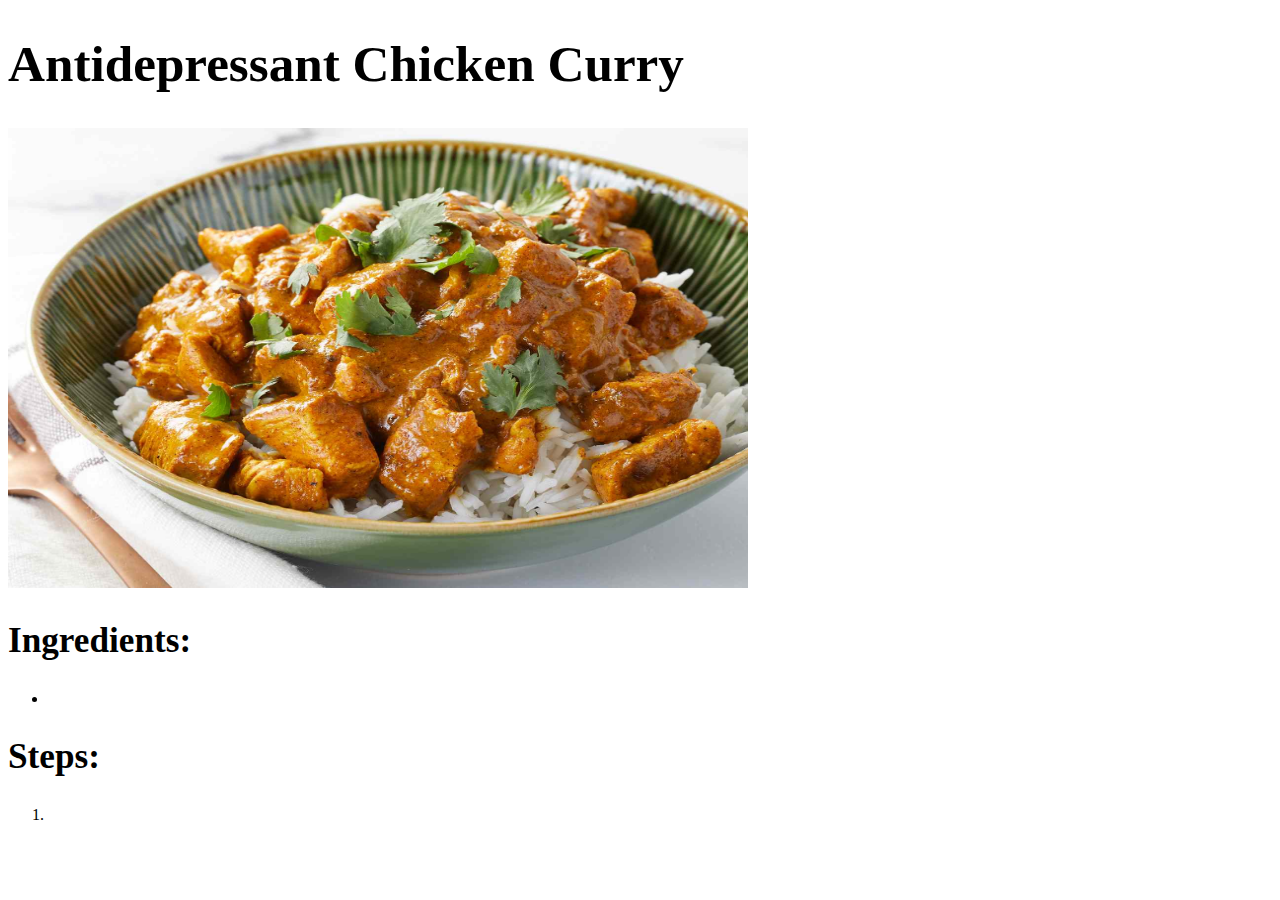
==== recipes/chickencurry.html @ 895504c2 "Add Chicken Curry Recipe HTML + Picture" ====
<!DOCTYPE html> 
<html lang="en">
    <head>
        <meta charset="UTF-8">
        <meta name="viewport" content="width=device-width, initial-scale=1.0">
        <title>Chicken Curry</title>
    </head>

    <body>
        <h1 style="font-size:320%">Antidepressant Chicken Curry</h1>
        <img src="../images/chickencurry.jpg" width="740" height="460">

        <h2 style="font-size:220%">Ingredients:</h2>

        <ul>
            <li></li>
        </ul>

        <h2 style="font-size:220%">Steps:</h2>

        <ol>
            <li></li>
        </ol>
    </body>
</html>
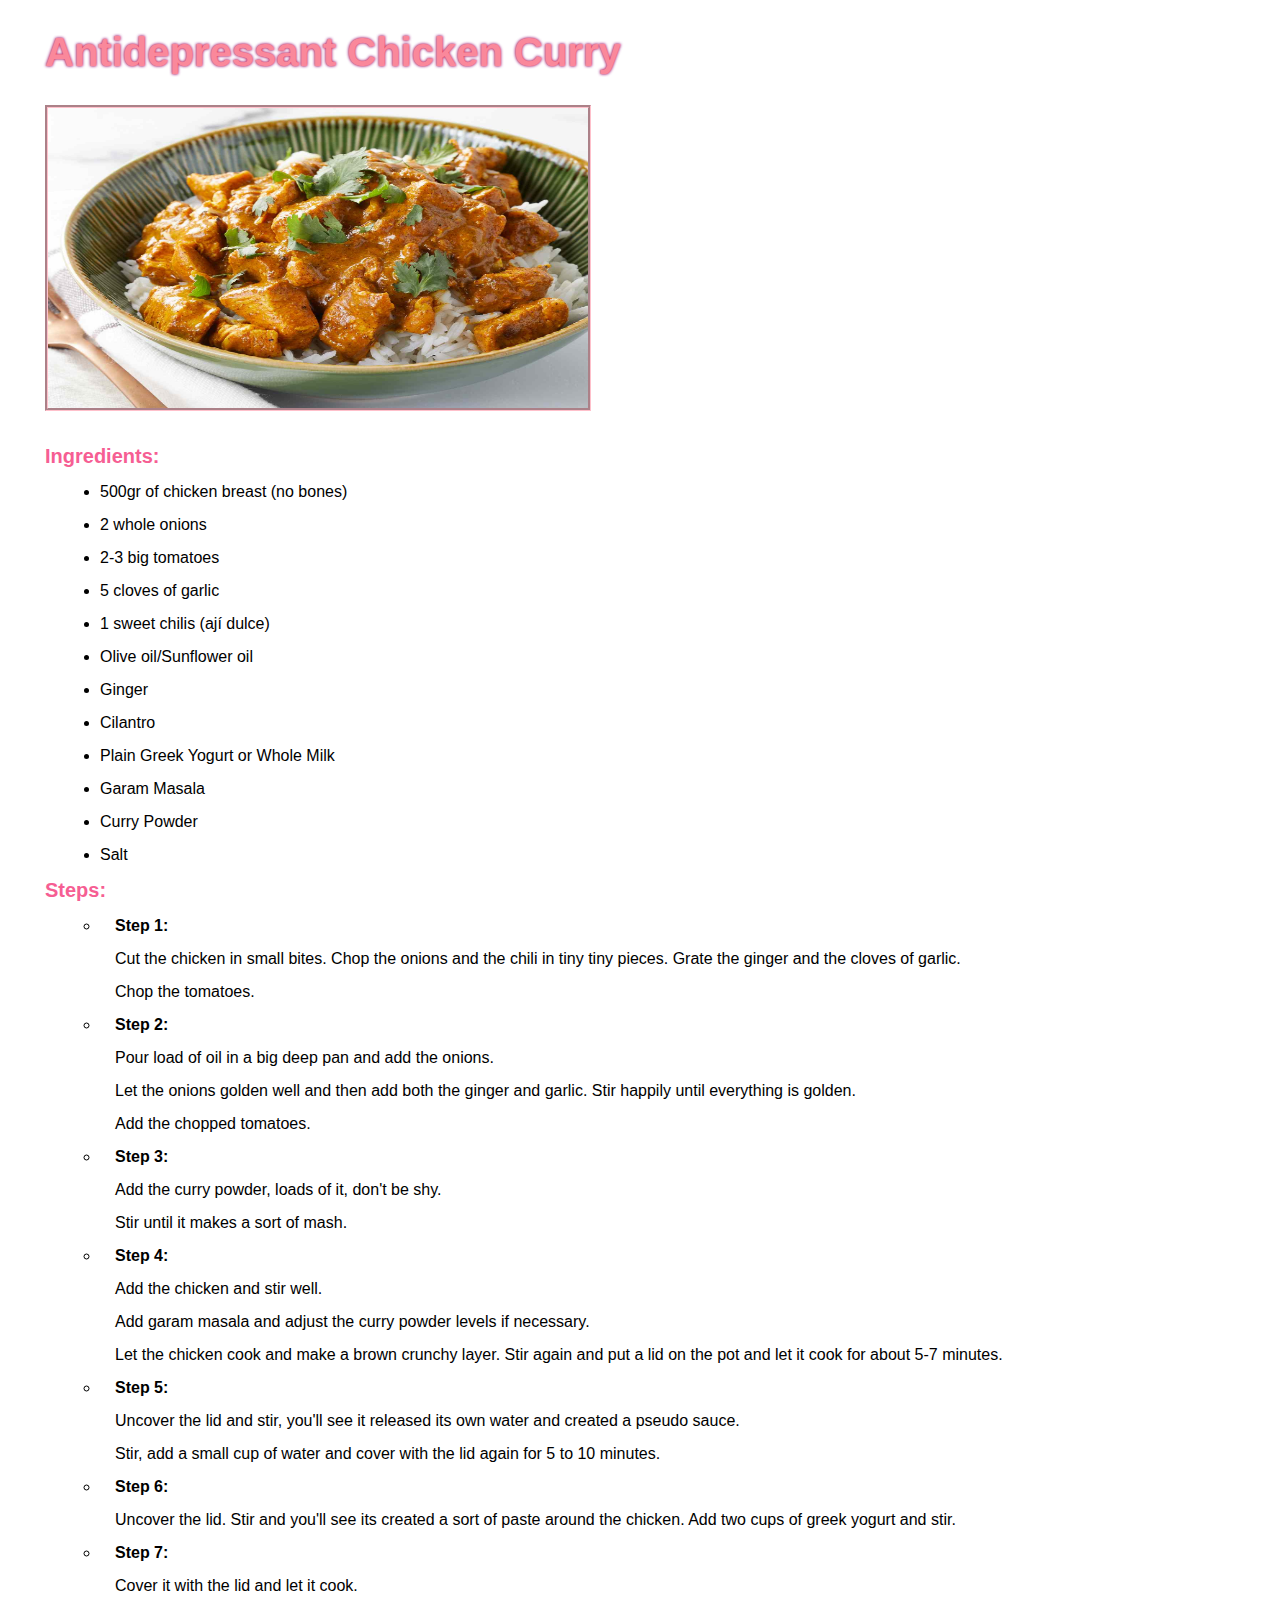
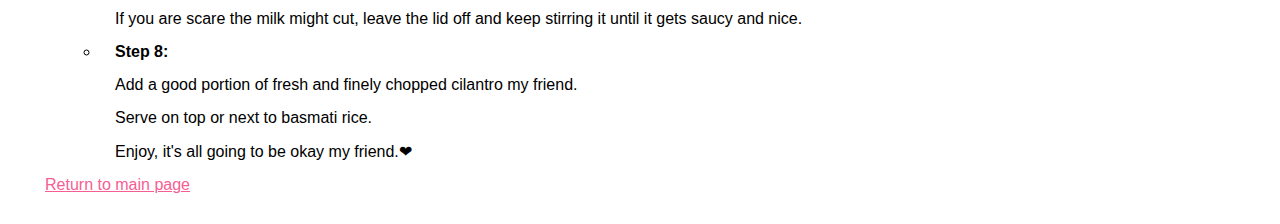
==== commit c82c2e78: "Complete Recipes + Add Some Funky Color" ====
--- a/recipes/chickencurry.html
+++ b/recipes/chickencurry.html
@@ -3,23 +3,95 @@
     <head>
         <meta charset="UTF-8">
         <meta name="viewport" content="width=device-width, initial-scale=1.0">
+        <link rel="stylesheet" href="../styles.css">
         <title>Chicken Curry</title>
     </head>
 
     <body>
-        <h1 style="font-size:320%">Antidepressant Chicken Curry</h1>
+        <h1>Antidepressant Chicken Curry</h1>
         <img src="../images/chickencurry.jpg" width="740" height="460">
 
-        <h2 style="font-size:220%">Ingredients:</h2>
+        <h2 class="ing-steps">Ingredients:</h2>
 
         <ul>
-            <li></li>
+            <li>500gr of chicken breast (no bones)</li>
+            <li>2 whole onions</li>
+            <li>2-3 big tomatoes</li>
+            <li>5 cloves of garlic</li>
+            <li>1 sweet chilis (ají dulce)</li>
+            <li>Olive oil/Sunflower oil</li>
+            <li>Ginger</li>
+            <li>Cilantro</li>
+            <li>Plain Greek Yogurt or Whole Milk</li>
+            <li>Garam Masala</li>
+            <li>Curry Powder</li>
+            <li>Salt</li>
         </ul>
 
-        <h2 style="font-size:220%">Steps:</h2>
+        <h2 class="ing-steps">Steps:</h2>
 
-        <ol>
-            <li></li>
-        </ol>
+        <ul type="circle">
+            <li>
+                <strong>Step 1:</strong>
+
+                <p>Cut the chicken in small bites. Chop the onions and the chili in tiny tiny pieces. Grate the ginger and the cloves of garlic. </p>
+                <p>Chop the tomatoes.</p>
+
+            </li>
+            <li>
+                <strong>Step 2:</strong>
+
+                <p>Pour load of oil in a big deep pan and add the onions.</p>
+
+                <p>Let the onions golden well and then add both the ginger and garlic. Stir happily until everything is golden.</p>
+
+                <p>Add the chopped tomatoes.</p>
+            </li>
+            <li>
+                <strong>Step 3:</strong>
+
+                <p>Add the curry powder, loads of it, don't be shy.</p>
+                <p>Stir until it makes a sort of mash.</p>
+            </li>
+            <li>
+                <strong>Step 4:</strong>
+
+                <p>Add the chicken and stir well.</p>
+
+                <p>Add garam masala and adjust the curry powder levels if necessary.</p>
+
+                <p>Let the chicken cook and make a brown crunchy layer. Stir again and put a lid on the pot and let it cook for about 5-7 minutes.</p>
+            </li>
+            <li>
+                <strong>Step 5:</strong>
+
+                <p>Uncover the lid and stir, you'll see it released its own water and created a pseudo sauce.</p>
+
+                <p>Stir, add a small cup of water and cover with the lid again for 5 to 10 minutes.</p>
+            </li>
+            <li>
+                <strong>Step 6:</strong>
+
+                <p>Uncover the lid. Stir and you'll see its created a sort of paste around the chicken. Add two cups of greek yogurt and stir.</p>
+            </li>
+            <li>
+                <strong>Step 7:</strong>
+
+                <p>Cover it with the lid and let it cook.</p>
+
+                <p>If you are scare the milk might cut, leave the lid off and keep stirring it until it gets saucy and nice.</p>
+            </li>
+            <li>
+                <strong>Step 8:</strong>
+                <p>Add a good portion of fresh and finely chopped cilantro my friend.</p>
+
+                <p>Serve on top or next to basmati rice.</p>
+
+                <p>Enjoy, it's all going to be okay my friend.❤ </p>
+            </li>
+        </ul>
+
+        <a href="../index.html">Return to main page</a>
+        
     </body>
 </html>--- a/styles.css
+++ b/styles.css
@@ -0,0 +1,26 @@
+* {
+    font-family: 'Lucida Sans', 'Lucida Sans Regular', 'Lucida Grande', 'Lucida Sans Unicode', Geneva, Verdana, sans-serif;
+    margin: 15px; 
+}
+
+h1 {
+    font-size: 40px; 
+    color: rgb(250, 136, 155);
+    text-shadow: 0 0 3px #f92b2b, 0 0 3px #5555fc;
+}
+
+h2 {
+    font-size: 20px;
+    color: rgb(246, 94, 147); 
+}
+
+img {
+    width: 540px;
+    height: 300px; 
+    border-style: groove;
+    border-color: pink;
+}
+
+a {
+    color: rgb(246, 94, 147); 
+}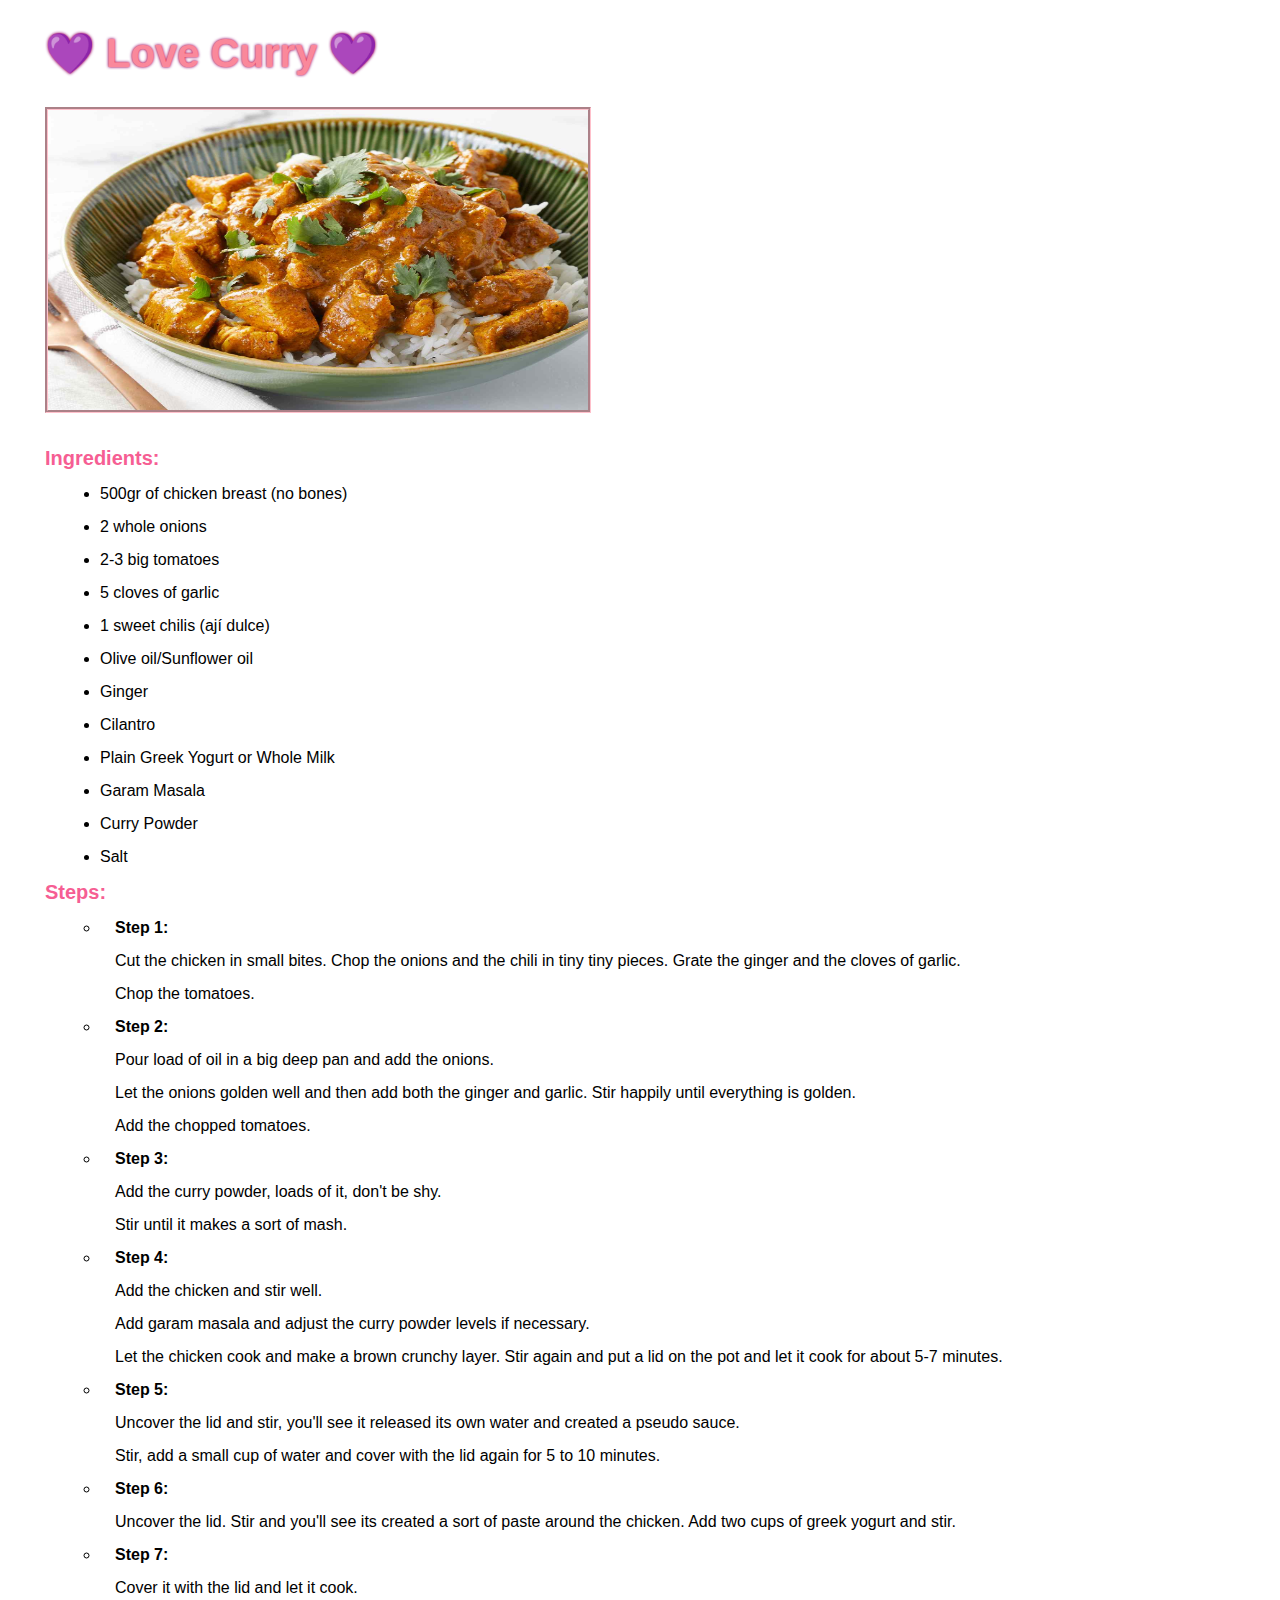
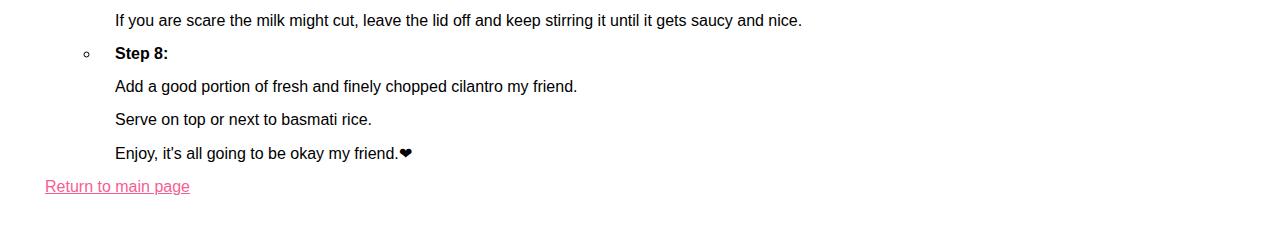
==== commit f5a8ef0b: "Add Decor + Fix Names" ====
--- a/recipes/chickencurry.html
+++ b/recipes/chickencurry.html
@@ -8,7 +8,7 @@
     </head>
 
     <body>
-        <h1>Antidepressant Chicken Curry</h1>
+        <h1>💜 Love Curry 💜</h1>
         <img src="../images/chickencurry.jpg" width="740" height="460">
 
         <h2 class="ing-steps">Ingredients:</h2>
